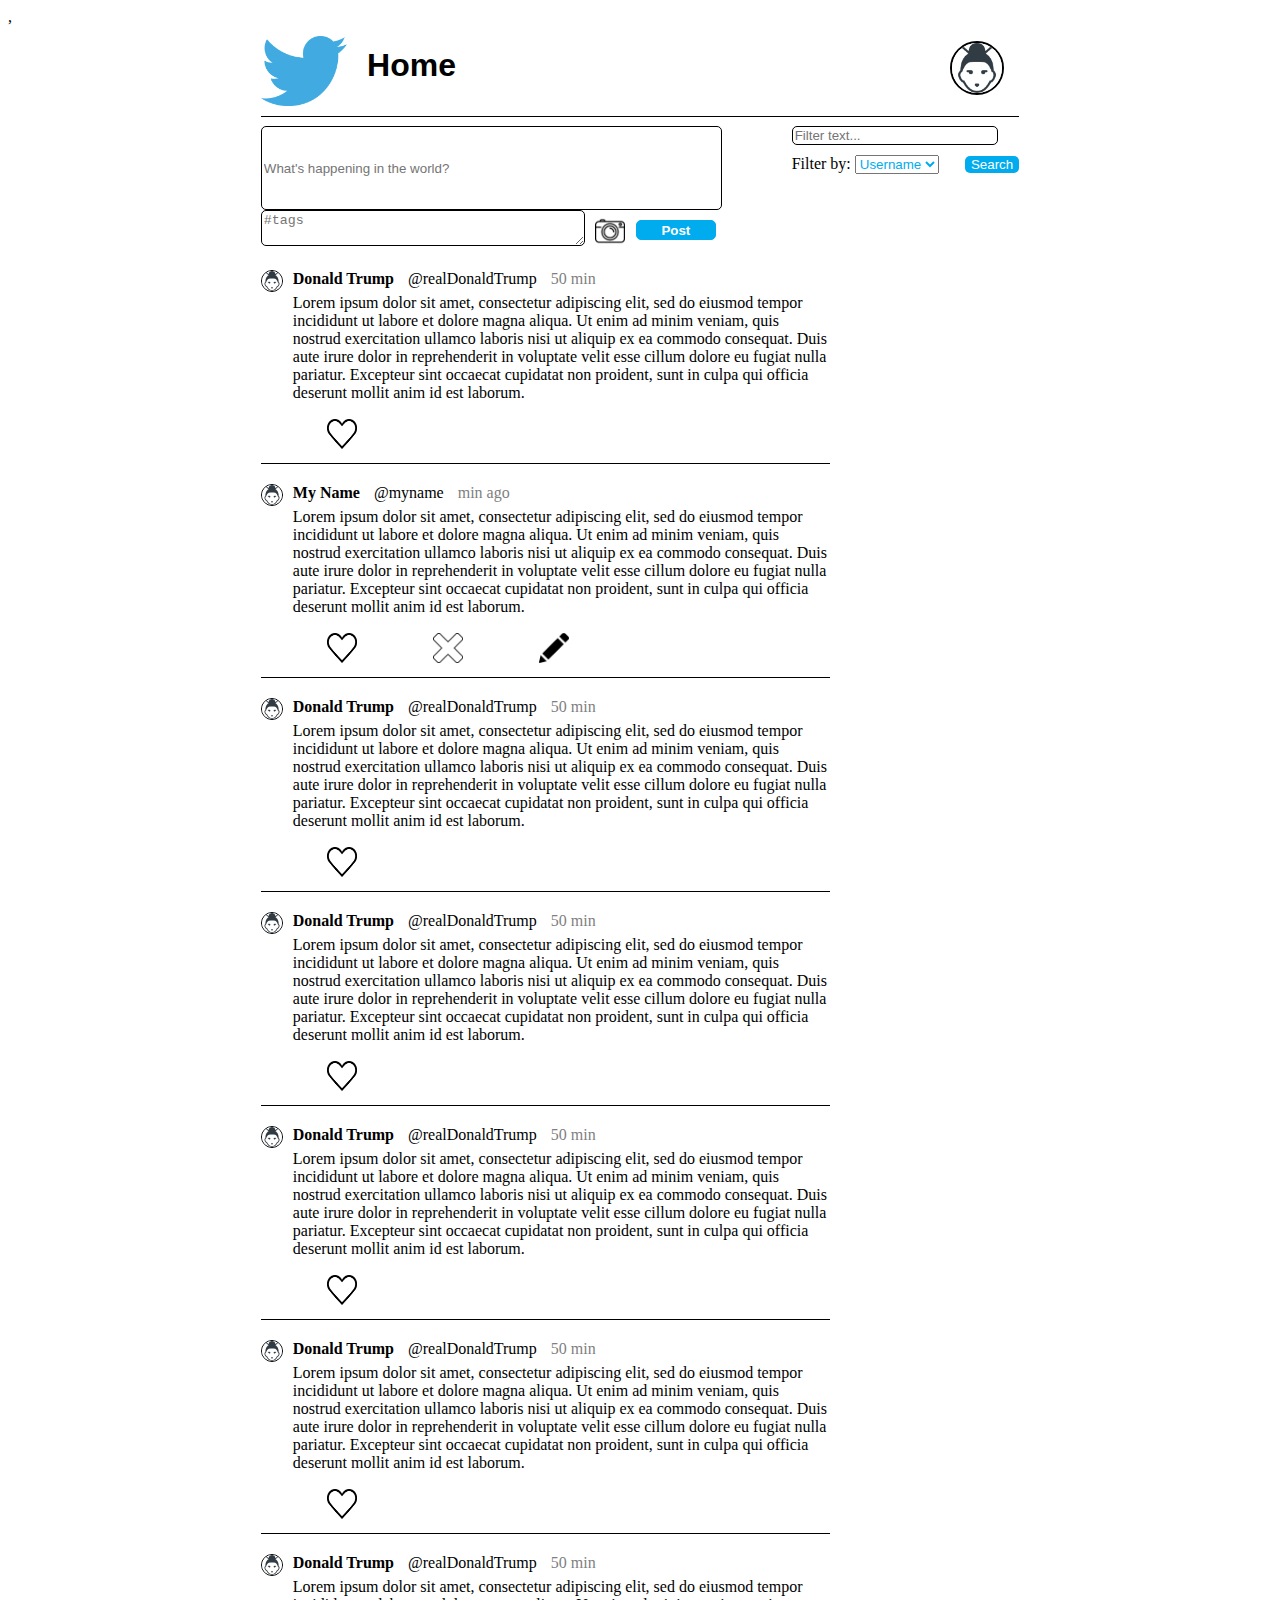
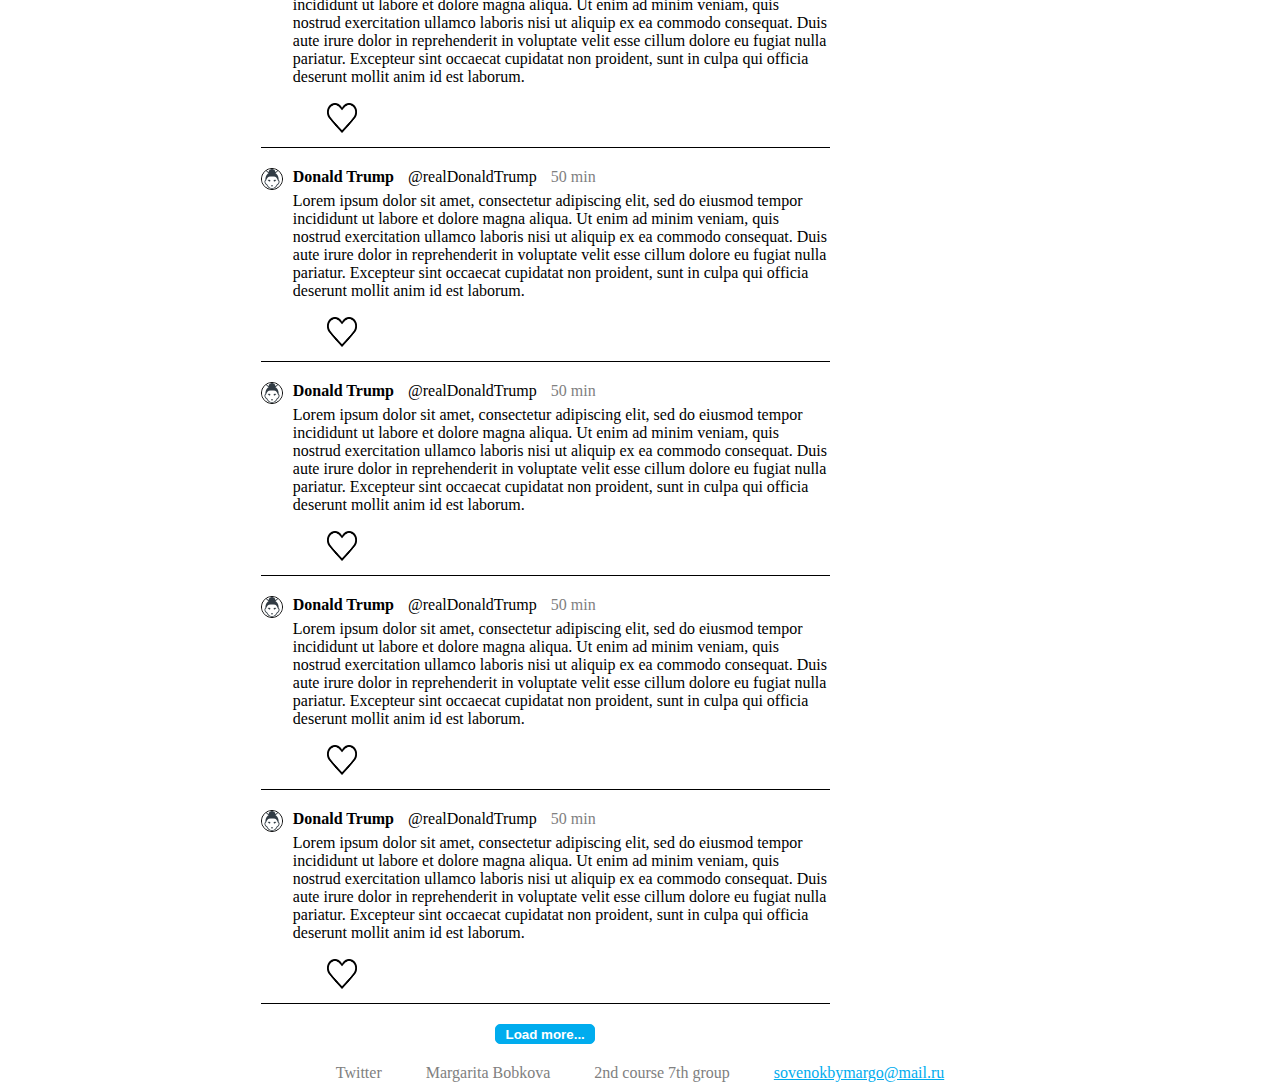
==== web/index.html @ b3d434f6 "Restructure project" ====
<!DOCTYPE html>
<html lang="en">

<head>
    <meta charset="UTF-8">
    <title>Title</title>
    <link rel="stylesheet" type="text/css" href="css/style.css"/>,
</head>
<header>
    <div id="page-container">
        <div id="content-wrap">

        </div>
    </div>
    <div class="my_header">
        <img class="profile" src="img/People.jpg" alt = "Avatar"/>
        <img src="img/Twitter_bird_logo_2012.jpg" alt = "Logo" class="logo"/>
        <h1>Home</h1>

    </div>
</header>

<div class="post_field">
    <div class="create-post">
        <label>
            <input class="input_field" type="text" name="q" placeholder="What's happening in the world?"/>
        </label>
        <textarea placeholder="#tags" name="tags" id="tags-area"></textarea>
        <button class="photo_button"><img class="image_camera" src="img/photo-camera.png" alt="Add photo button"></button>
        <input type="button" value="Post" name="Post"  class="fwm_button">
    </div>

    <div class="filter">
        <label>
            <input class="filter-query" placeholder="Filter text...">
        </label>

        <label >Filter by:</label>
        <select>
            <option value="username">Username</option>
            <option value="date">Date</option>
            <option value="hashtag">Hashtag</option>
        </select>
        <div class="filter-button">
            <button class="search">Search</button>
        </div>
    </div>
</div>

<section class="posts">
    <article class="post">
    <img class="user-avatar" src="img/People.jpg" alt="Avatar">
    <div class="post-content">
        <div class="post-details">
            <b class="full-name">Donald Trump</b>
            <p class="username">@realDonaldTrump</p>
            <p class="date">50 min</p>
        </div>
        <p class="content">Lorem ipsum dolor sit amet, consectetur adipiscing elit, sed do eiusmod tempor incididunt ut labore et dolore magna aliqua.
            Ut enim ad minim veniam, quis nostrud exercitation ullamco laboris nisi ut aliquip ex ea commodo consequat. Duis aute irure dolor in reprehenderit in voluptate velit esse cillum dolore eu fugiat nulla pariatur. Excepteur sint occaecat cupidatat non proident, sunt in culpa qui officia deserunt mollit anim id est laborum.</p>
    </div>
    <div class="user-actions">
        <button class="btn"><img class="like" src="img/img_like.png" alt="Like button"></button>
    </div>
    </article>
</section>

<section class="posts">
    <article class="post">
    <img class="user-avatar" src="img/People.jpg" alt="Avatar">
    <div class="post-content">
        <div class="post-details">
            <b class="full-name">My Name</b>
            <p class="username">@myname</p>
            <p class="date">min ago</p>
        </div>
        <p class="content">Lorem ipsum dolor sit amet, consectetur adipiscing elit, sed do eiusmod tempor incididunt ut labore et dolore magna aliqua.
            Ut enim ad minim veniam, quis nostrud exercitation ullamco laboris nisi ut aliquip ex ea commodo consequat. Duis aute irure dolor in reprehenderit in voluptate velit esse cillum dolore eu fugiat nulla pariatur. Excepteur sint occaecat cupidatat non proident, sunt in culpa qui officia deserunt mollit anim id est laborum.</p>
    </div>
    <div class="user-actions">
        <button class="btn"><img class="like" src="img/img_like.png" alt="Like button"></button>
        <button class="btn"><img class="edit" src="img/delete.png" alt="Edit button"></button>
        <button class="btn"><img class="delete" src="img/pencil-edit-button.png" alt="Trash button"></button>
    </div>
    </article>
    </section>



<section class="posts">
    <article class="post">
        <img class="user-avatar" src="img/People.jpg" alt="Avatar">
        <div class="post-content">
            <div class="post-details">
                <b class="full-name">Donald Trump</b>
                <p class="username">@realDonaldTrump</p>
                <p class="date">50 min</p>
            </div>
            <p class="content">Lorem ipsum dolor sit amet, consectetur adipiscing elit, sed do eiusmod tempor incididunt ut labore et dolore magna aliqua.
                Ut enim ad minim veniam, quis nostrud exercitation ullamco laboris nisi ut aliquip ex ea commodo consequat. Duis aute irure dolor in reprehenderit in voluptate velit esse cillum dolore eu fugiat nulla pariatur. Excepteur sint occaecat cupidatat non proident, sunt in culpa qui officia deserunt mollit anim id est laborum.</p>
        </div>
        <div class="user-actions">
            <button class="btn"><img class="like" src="img/img_like.png" alt="Like button"></button>
        </div>
    </article>
</section>


<section class="posts">
    <article class="post">
        <img class="user-avatar" src="img/People.jpg" alt="Avatar">
        <div class="post-content">
            <div class="post-details">
                <b class="full-name">Donald Trump</b>
                <p class="username">@realDonaldTrump</p>
                <p class="date">50 min</p>
            </div>
            <p class="content">Lorem ipsum dolor sit amet, consectetur adipiscing elit, sed do eiusmod tempor incididunt ut labore et dolore magna aliqua.
                Ut enim ad minim veniam, quis nostrud exercitation ullamco laboris nisi ut aliquip ex ea commodo consequat. Duis aute irure dolor in reprehenderit in voluptate velit esse cillum dolore eu fugiat nulla pariatur. Excepteur sint occaecat cupidatat non proident, sunt in culpa qui officia deserunt mollit anim id est laborum.</p>
        </div>
        <div class="user-actions">
            <button class="btn"><img class="like" src="img/img_like.png" alt="Like button"></button>
        </div>
    </article>
</section>


<section class="posts">
    <article class="post">
        <img class="user-avatar" src="img/People.jpg" alt="Avatar">
        <div class="post-content">
            <div class="post-details">
                <b class="full-name">Donald Trump</b>
                <p class="username">@realDonaldTrump</p>
                <p class="date">50 min</p>
            </div>
            <p class="content">Lorem ipsum dolor sit amet, consectetur adipiscing elit, sed do eiusmod tempor incididunt ut labore et dolore magna aliqua.
                Ut enim ad minim veniam, quis nostrud exercitation ullamco laboris nisi ut aliquip ex ea commodo consequat. Duis aute irure dolor in reprehenderit in voluptate velit esse cillum dolore eu fugiat nulla pariatur. Excepteur sint occaecat cupidatat non proident, sunt in culpa qui officia deserunt mollit anim id est laborum.</p>
        </div>
        <div class="user-actions">
            <button class="btn"><img class="like" src="img/img_like.png" alt="Like button"></button>
        </div>
    </article>
</section>



<section class="posts">
    <article class="post">
        <img class="user-avatar" src="img/People.jpg" alt="Avatar">
        <div class="post-content">
            <div class="post-details">
                <b class="full-name">Donald Trump</b>
                <p class="username">@realDonaldTrump</p>
                <p class="date">50 min</p>
            </div>
            <p class="content">Lorem ipsum dolor sit amet, consectetur adipiscing elit, sed do eiusmod tempor incididunt ut labore et dolore magna aliqua.
                Ut enim ad minim veniam, quis nostrud exercitation ullamco laboris nisi ut aliquip ex ea commodo consequat. Duis aute irure dolor in reprehenderit in voluptate velit esse cillum dolore eu fugiat nulla pariatur. Excepteur sint occaecat cupidatat non proident, sunt in culpa qui officia deserunt mollit anim id est laborum.</p>
        </div>
        <div class="user-actions">
            <button class="btn"><img class="like" src="img/img_like.png" alt="Like button"></button>
        </div>
    </article>
</section>



<section class="posts">
    <article class="post">
        <img class="user-avatar" src="img/People.jpg" alt="Avatar">
        <div class="post-content">
            <div class="post-details">
                <b class="full-name">Donald Trump</b>
                <p class="username">@realDonaldTrump</p>
                <p class="date">50 min</p>
            </div>
            <p class="content">Lorem ipsum dolor sit amet, consectetur adipiscing elit, sed do eiusmod tempor incididunt ut labore et dolore magna aliqua.
                Ut enim ad minim veniam, quis nostrud exercitation ullamco laboris nisi ut aliquip ex ea commodo consequat. Duis aute irure dolor in reprehenderit in voluptate velit esse cillum dolore eu fugiat nulla pariatur. Excepteur sint occaecat cupidatat non proident, sunt in culpa qui officia deserunt mollit anim id est laborum.</p>
        </div>
        <div class="user-actions">
            <button class="btn"><img class="like" src="img/img_like.png" alt="Like button"></button>
        </div>
    </article>
</section>


<section class="posts">
    <article class="post">
        <img class="user-avatar" src="img/People.jpg" alt="Avatar">
        <div class="post-content">
            <div class="post-details">
                <b class="full-name">Donald Trump</b>
                <p class="username">@realDonaldTrump</p>
                <p class="date">50 min</p>
            </div>
            <p class="content">Lorem ipsum dolor sit amet, consectetur adipiscing elit, sed do eiusmod tempor incididunt ut labore et dolore magna aliqua.
                Ut enim ad minim veniam, quis nostrud exercitation ullamco laboris nisi ut aliquip ex ea commodo consequat. Duis aute irure dolor in reprehenderit in voluptate velit esse cillum dolore eu fugiat nulla pariatur. Excepteur sint occaecat cupidatat non proident, sunt in culpa qui officia deserunt mollit anim id est laborum.</p>
        </div>
        <div class="user-actions">
            <button class="btn"><img class="like" src="img/img_like.png" alt="Like button"></button>
        </div>
    </article>
</section>


<section class="posts">
    <article class="post">
        <img class="user-avatar" src="img/People.jpg" alt="Avatar">
        <div class="post-content">
            <div class="post-details">
                <b class="full-name">Donald Trump</b>
                <p class="username">@realDonaldTrump</p>
                <p class="date">50 min</p>
            </div>
            <p class="content">Lorem ipsum dolor sit amet, consectetur adipiscing elit, sed do eiusmod tempor incididunt ut labore et dolore magna aliqua.
                Ut enim ad minim veniam, quis nostrud exercitation ullamco laboris nisi ut aliquip ex ea commodo consequat. Duis aute irure dolor in reprehenderit in voluptate velit esse cillum dolore eu fugiat nulla pariatur. Excepteur sint occaecat cupidatat non proident, sunt in culpa qui officia deserunt mollit anim id est laborum.</p>
        </div>
        <div class="user-actions">
            <button class="btn"><img class="like" src="img/img_like.png" alt="Like button"></button>
        </div>
    </article>
</section>


<section class="posts">
    <article class="post">
        <img class="user-avatar" src="img/People.jpg" alt="Avatar">
        <div class="post-content">
            <div class="post-details">
                <b class="full-name">Donald Trump</b>
                <p class="username">@realDonaldTrump</p>
                <p class="date">50 min</p>
            </div>
            <p class="content">Lorem ipsum dolor sit amet, consectetur adipiscing elit, sed do eiusmod tempor incididunt ut labore et dolore magna aliqua.
                Ut enim ad minim veniam, quis nostrud exercitation ullamco laboris nisi ut aliquip ex ea commodo consequat. Duis aute irure dolor in reprehenderit in voluptate velit esse cillum dolore eu fugiat nulla pariatur. Excepteur sint occaecat cupidatat non proident, sunt in culpa qui officia deserunt mollit anim id est laborum.</p>
        </div>
        <div class="user-actions">
            <button class="btn"><img class="like" src="img/img_like.png" alt="Like button"></button>
        </div>
    </article>
</section>


<section class="posts">
    <article class="post">
        <img class="user-avatar" src="img/People.jpg" alt="Avatar">
        <div class="post-content">
            <div class="post-details">
                <b class="full-name">Donald Trump</b>
                <p class="username">@realDonaldTrump</p>
                <p class="date">50 min</p>
            </div>
            <p class="content">Lorem ipsum dolor sit amet, consectetur adipiscing elit, sed do eiusmod tempor incididunt ut labore et dolore magna aliqua.
                Ut enim ad minim veniam, quis nostrud exercitation ullamco laboris nisi ut aliquip ex ea commodo consequat. Duis aute irure dolor in reprehenderit in voluptate velit esse cillum dolore eu fugiat nulla pariatur. Excepteur sint occaecat cupidatat non proident, sunt in culpa qui officia deserunt mollit anim id est laborum.</p>
        </div>
        <div class="user-actions">
            <button class="btn"><img class="like" src="img/img_like.png" alt="Like button"></button>
        </div>
    </article>
</section>


<div class = "loadMore">
    <input type = "button" value="Load more..." name="Load more" >
</div>

<footer>
    <p>Twitter</p>
    <p>Margarita Bobkova</p>
    <p>2nd course 7th group</p>
    <p><a href="mailto:sovenokbymargo@mail.ru" >
        sovenokbymargo@mail.ru</a> </p>
    <div class="wrapper">
    </div>

</footer>
</body>
</html>
---- web/css/style.css ----
.logo {
    max-height: 70px;
    padding-bottom: 10px;
    padding-top: 10px;
    float: left;
    padding-right: 20px;
}

.profile {
    max-height: 50px;
    float: right;
    margin: 15px;
    border: 2px solid black;
    border-radius: 100px;
}

.my_header{
    margin-right: 20%;
    margin-left: 20%;
}

.post_field {
    margin-right: 20%;
    margin-left: 20%;
}

.post{
    margin-right: 20%;
    margin-left: 20%;
}

.my_header {
    width: 60%;
    font-family: 'Calibri', sans-serif;
    border-bottom: solid 1px black;
    float: left;
}

.post_field {
    width: 60%;
    padding-top: 100px;
}

.create-post {
    float: left;
    margin-right: 10%;
    width: 60%;
}

.post_field .filter select {
    color: #00acee;
}

.filter-query {
    width: 200px;
    margin-bottom: 10px;
    border-radius: 5px;
    border: 1px solid black;
}

.filter-button{
    float: right;
}
.search{
    background-color: #00acee;
    border: none;
    color: white;
    border-radius: 5px;
}

.input_field[type = "text"] {
    width: 100%;
    height: 80px;
    border: 1px solid black;
    border-radius: 5px;
    vertical-align: text-top;
}

textarea {
    border: 1px solid black;
    border-radius: 5px;
    width: 70%;
}
.image_camera{
    width: 30px;
    height: 30px;
}
.photo_button {
    background-color: inherit;
    border: none;
    cursor: pointer;
    /*margin-top: px;*/
}

.fwm_button[type="button"] {
    float: right;
    width: 80px;
    height: 20px;
    color: white;
    font-weight: bold;
    margin-top: 10px;
    background-color: #00acee;
    border: 1px solid #00acee;
    border-radius: 5px;
}

.post {
    overflow: hidden;
    margin-top: 20px;
    width: 45%;
    border-bottom: 1px solid black;
    float: left;
}

.post img.user-avatar, div.post-content {
    display: table-cell;
}

.user-avatar {
    width: 20px;
    height: 20px;
    max-height: 30px;
    float: left;
    border: 1px solid black;
    border-radius: 100px;
}

.post-details p,b {
    display: inline-block;
    margin-top: -10px;
    margin-left: 10px;
}

.post-details p.date {
    color: gray;
}

.post-content p.content {
    margin-top: -10px;
    margin-left: 10px;
}
.post div.user-actions img.like{
    width: 30px;
    height: 30px;
}

.post img.userPost {
    max-height: 30px;
    float: left;
    border: 1px solid black;
    border-radius: 100px;
}

.post div.user-actions img {
    width: 30px;
    height: 30px;
}

.post div.user-actions {
    display: inline;
    align-items: center;
}

.loadMore{
    margin-left: 20%;
    margin-right: 20%;
    width: 45%;
    text-align: center;
}

.loadMore input[type = "button"]{
    margin-top: 20px;
    width: 100px;
    height: 20px;
    font-weight: bold;
    color: white;
    background-color: #00acee;
    border: 1px solid #00acee;
    border-radius: 5px;
}

footer {
    margin-right: 20%;
    margin-left: 20%;
    margin-top: 20px;
    width: 60%;
    text-align: center;
    clear: both;
    position: relative;
}

footer p {
    margin: 0 20px;
    display: inline-block;
    color: gray;
}

footer a {
    color: #00acee;
}

.btn {
    background-color: inherit;
    border: none;
    cursor: pointer;
    margin-left: 60px;
    margin-bottom: 10px;
}
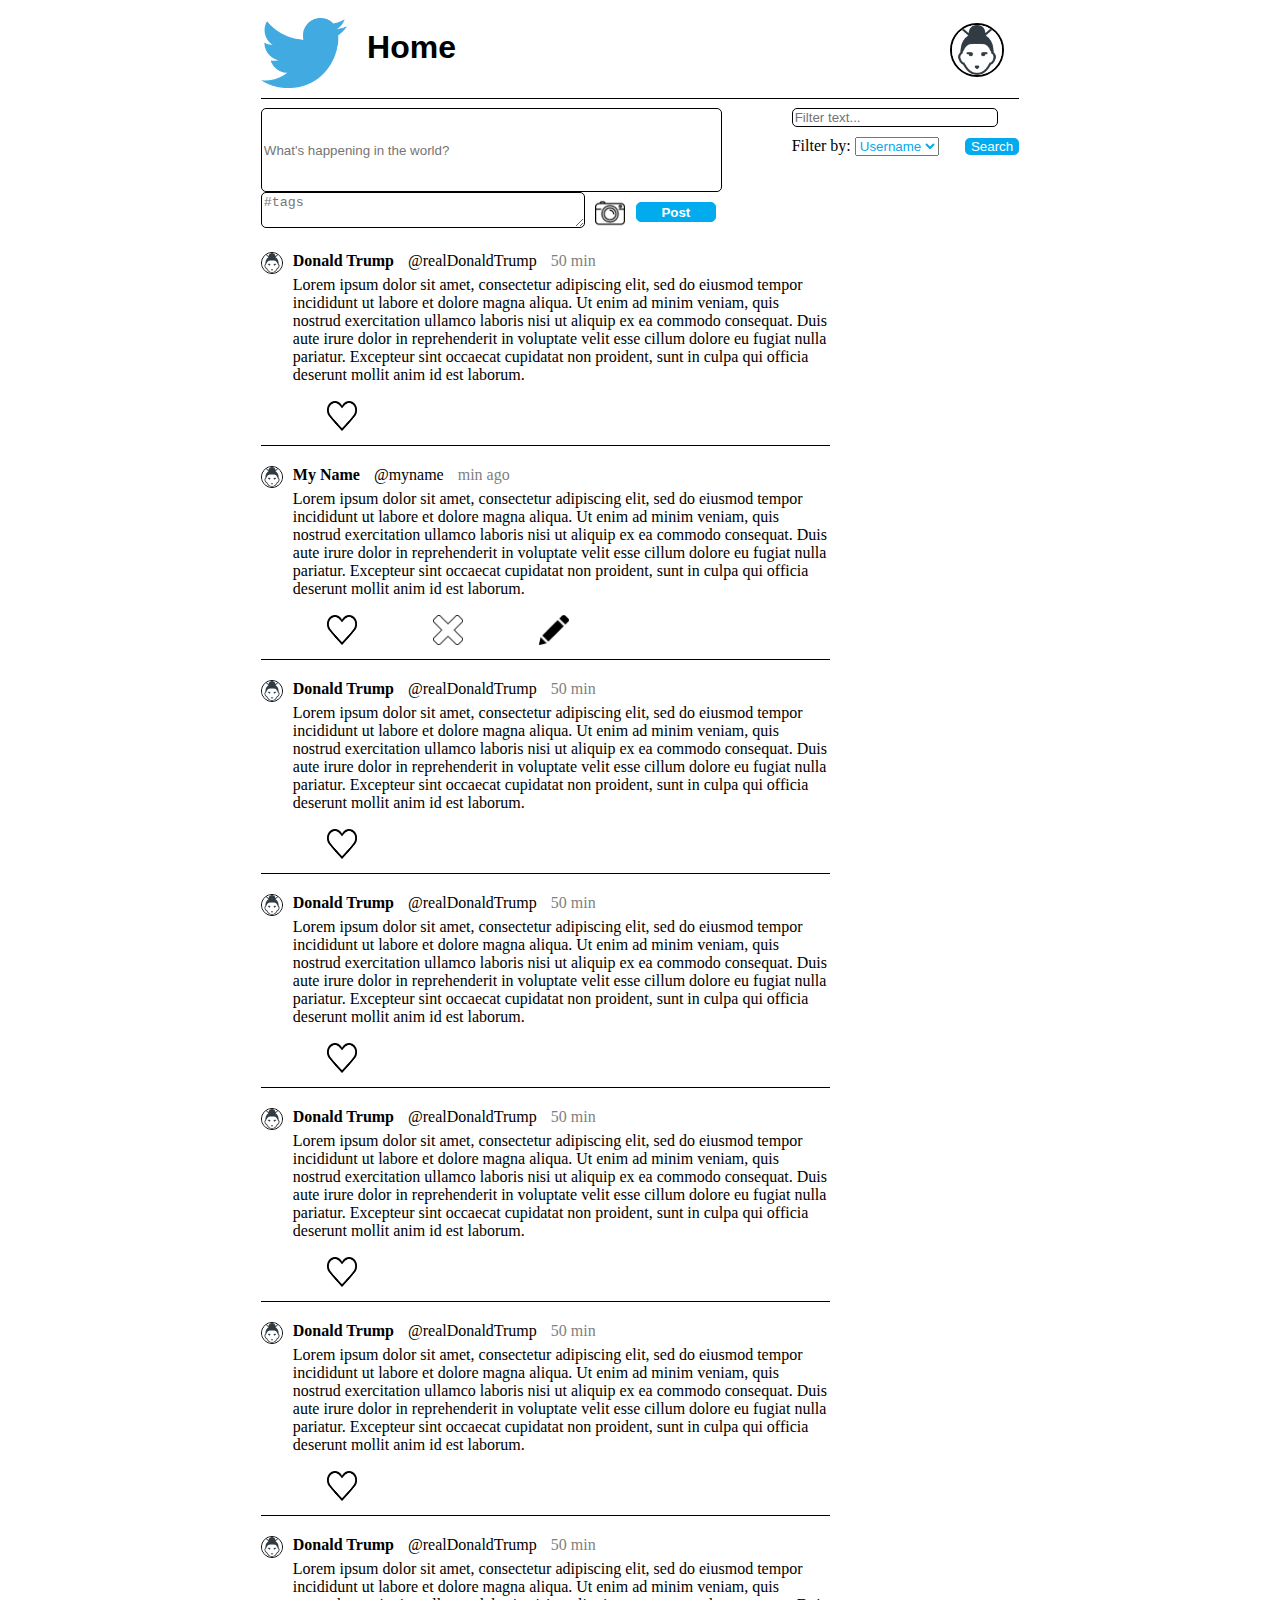
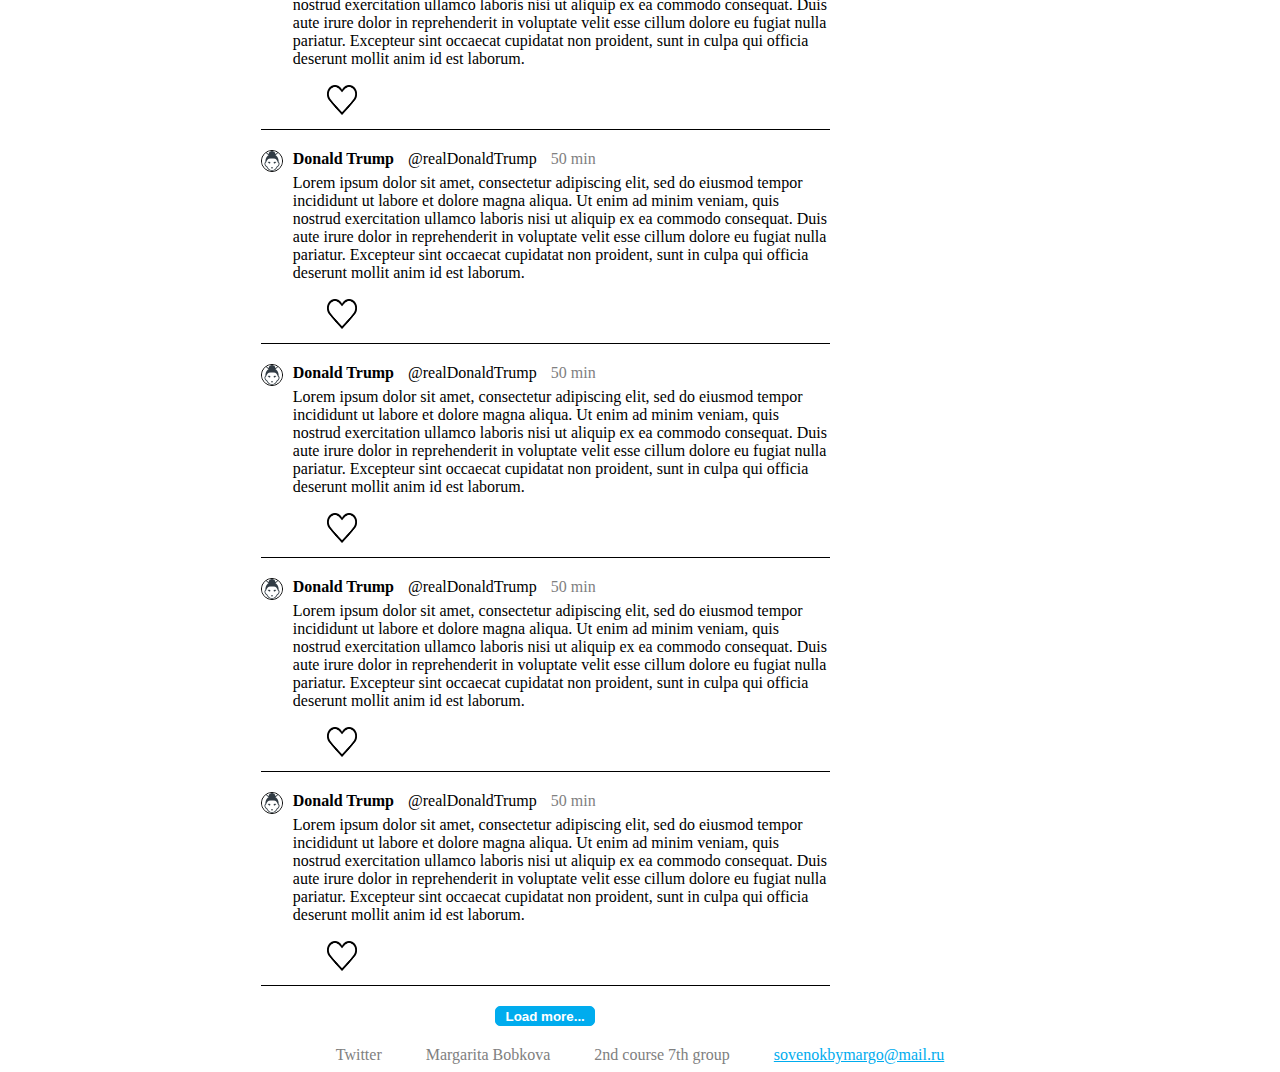
==== commit 720d47c5: "Reformat code" ====
--- a/web/index.html
+++ b/web/index.html
@@ -4,7 +4,7 @@
 <head>
     <meta charset="UTF-8">
     <title>Title</title>
-    <link rel="stylesheet" type="text/css" href="css/style.css"/>,
+    <link href="css/style.css" rel="stylesheet" type="text/css"/>
 </head>
 <header>
     <div id="page-container">
@@ -13,8 +13,8 @@
         </div>
     </div>
     <div class="my_header">
-        <img class="profile" src="img/People.jpg" alt = "Avatar"/>
-        <img src="img/Twitter_bird_logo_2012.jpg" alt = "Logo" class="logo"/>
+        <img alt="Avatar" class="profile" src="img/People.jpg"/>
+        <img alt="Logo" class="logo" src="img/Twitter_bird_logo_2012.jpg"/>
         <h1>Home</h1>
 
     </div>
@@ -23,11 +23,12 @@
 <div class="post_field">
     <div class="create-post">
         <label>
-            <input class="input_field" type="text" name="q" placeholder="What's happening in the world?"/>
+            <input class="input_field" name="q" placeholder="What's happening in the world?" type="text"/>
         </label>
-        <textarea placeholder="#tags" name="tags" id="tags-area"></textarea>
-        <button class="photo_button"><img class="image_camera" src="img/photo-camera.png" alt="Add photo button"></button>
-        <input type="button" value="Post" name="Post"  class="fwm_button">
+        <textarea id="tags-area" name="tags" placeholder="#tags"></textarea>
+        <button class="photo_button"><img alt="Add photo button" class="image_camera" src="img/photo-camera.png">
+        </button>
+        <input class="fwm_button" name="Post" type="button" value="Post">
     </div>
 
     <div class="filter">
@@ -35,7 +36,7 @@
             <input class="filter-query" placeholder="Filter text...">
         </label>
 
-        <label >Filter by:</label>
+        <label>Filter by:</label>
         <select>
             <option value="username">Username</option>
             <option value="date">Date</option>
@@ -49,227 +50,268 @@
 
 <section class="posts">
     <article class="post">
-    <img class="user-avatar" src="img/People.jpg" alt="Avatar">
-    <div class="post-content">
-        <div class="post-details">
-            <b class="full-name">Donald Trump</b>
-            <p class="username">@realDonaldTrump</p>
-            <p class="date">50 min</p>
-        </div>
-        <p class="content">Lorem ipsum dolor sit amet, consectetur adipiscing elit, sed do eiusmod tempor incididunt ut labore et dolore magna aliqua.
-            Ut enim ad minim veniam, quis nostrud exercitation ullamco laboris nisi ut aliquip ex ea commodo consequat. Duis aute irure dolor in reprehenderit in voluptate velit esse cillum dolore eu fugiat nulla pariatur. Excepteur sint occaecat cupidatat non proident, sunt in culpa qui officia deserunt mollit anim id est laborum.</p>
-    </div>
-    <div class="user-actions">
-        <button class="btn"><img class="like" src="img/img_like.png" alt="Like button"></button>
-    </div>
-    </article>
-</section>
-
-<section class="posts">
-    <article class="post">
-    <img class="user-avatar" src="img/People.jpg" alt="Avatar">
-    <div class="post-content">
-        <div class="post-details">
-            <b class="full-name">My Name</b>
-            <p class="username">@myname</p>
-            <p class="date">min ago</p>
-        </div>
-        <p class="content">Lorem ipsum dolor sit amet, consectetur adipiscing elit, sed do eiusmod tempor incididunt ut labore et dolore magna aliqua.
-            Ut enim ad minim veniam, quis nostrud exercitation ullamco laboris nisi ut aliquip ex ea commodo consequat. Duis aute irure dolor in reprehenderit in voluptate velit esse cillum dolore eu fugiat nulla pariatur. Excepteur sint occaecat cupidatat non proident, sunt in culpa qui officia deserunt mollit anim id est laborum.</p>
-    </div>
-    <div class="user-actions">
-        <button class="btn"><img class="like" src="img/img_like.png" alt="Like button"></button>
-        <button class="btn"><img class="edit" src="img/delete.png" alt="Edit button"></button>
-        <button class="btn"><img class="delete" src="img/pencil-edit-button.png" alt="Trash button"></button>
-    </div>
-    </article>
-    </section>
-
-
-
-<section class="posts">
-    <article class="post">
-        <img class="user-avatar" src="img/People.jpg" alt="Avatar">
-        <div class="post-content">
-            <div class="post-details">
-                <b class="full-name">Donald Trump</b>
-                <p class="username">@realDonaldTrump</p>
-                <p class="date">50 min</p>
-            </div>
-            <p class="content">Lorem ipsum dolor sit amet, consectetur adipiscing elit, sed do eiusmod tempor incididunt ut labore et dolore magna aliqua.
-                Ut enim ad minim veniam, quis nostrud exercitation ullamco laboris nisi ut aliquip ex ea commodo consequat. Duis aute irure dolor in reprehenderit in voluptate velit esse cillum dolore eu fugiat nulla pariatur. Excepteur sint occaecat cupidatat non proident, sunt in culpa qui officia deserunt mollit anim id est laborum.</p>
-        </div>
-        <div class="user-actions">
-            <button class="btn"><img class="like" src="img/img_like.png" alt="Like button"></button>
-        </div>
-    </article>
-</section>
-
-
-<section class="posts">
-    <article class="post">
-        <img class="user-avatar" src="img/People.jpg" alt="Avatar">
-        <div class="post-content">
-            <div class="post-details">
-                <b class="full-name">Donald Trump</b>
-                <p class="username">@realDonaldTrump</p>
-                <p class="date">50 min</p>
-            </div>
-            <p class="content">Lorem ipsum dolor sit amet, consectetur adipiscing elit, sed do eiusmod tempor incididunt ut labore et dolore magna aliqua.
-                Ut enim ad minim veniam, quis nostrud exercitation ullamco laboris nisi ut aliquip ex ea commodo consequat. Duis aute irure dolor in reprehenderit in voluptate velit esse cillum dolore eu fugiat nulla pariatur. Excepteur sint occaecat cupidatat non proident, sunt in culpa qui officia deserunt mollit anim id est laborum.</p>
-        </div>
-        <div class="user-actions">
-            <button class="btn"><img class="like" src="img/img_like.png" alt="Like button"></button>
-        </div>
-    </article>
-</section>
-
-
-<section class="posts">
-    <article class="post">
-        <img class="user-avatar" src="img/People.jpg" alt="Avatar">
-        <div class="post-content">
-            <div class="post-details">
-                <b class="full-name">Donald Trump</b>
-                <p class="username">@realDonaldTrump</p>
-                <p class="date">50 min</p>
-            </div>
-            <p class="content">Lorem ipsum dolor sit amet, consectetur adipiscing elit, sed do eiusmod tempor incididunt ut labore et dolore magna aliqua.
-                Ut enim ad minim veniam, quis nostrud exercitation ullamco laboris nisi ut aliquip ex ea commodo consequat. Duis aute irure dolor in reprehenderit in voluptate velit esse cillum dolore eu fugiat nulla pariatur. Excepteur sint occaecat cupidatat non proident, sunt in culpa qui officia deserunt mollit anim id est laborum.</p>
-        </div>
-        <div class="user-actions">
-            <button class="btn"><img class="like" src="img/img_like.png" alt="Like button"></button>
-        </div>
-    </article>
-</section>
-
-
-
-<section class="posts">
-    <article class="post">
-        <img class="user-avatar" src="img/People.jpg" alt="Avatar">
-        <div class="post-content">
-            <div class="post-details">
-                <b class="full-name">Donald Trump</b>
-                <p class="username">@realDonaldTrump</p>
-                <p class="date">50 min</p>
-            </div>
-            <p class="content">Lorem ipsum dolor sit amet, consectetur adipiscing elit, sed do eiusmod tempor incididunt ut labore et dolore magna aliqua.
-                Ut enim ad minim veniam, quis nostrud exercitation ullamco laboris nisi ut aliquip ex ea commodo consequat. Duis aute irure dolor in reprehenderit in voluptate velit esse cillum dolore eu fugiat nulla pariatur. Excepteur sint occaecat cupidatat non proident, sunt in culpa qui officia deserunt mollit anim id est laborum.</p>
-        </div>
-        <div class="user-actions">
-            <button class="btn"><img class="like" src="img/img_like.png" alt="Like button"></button>
-        </div>
-    </article>
-</section>
-
-
-
-<section class="posts">
-    <article class="post">
-        <img class="user-avatar" src="img/People.jpg" alt="Avatar">
-        <div class="post-content">
-            <div class="post-details">
-                <b class="full-name">Donald Trump</b>
-                <p class="username">@realDonaldTrump</p>
-                <p class="date">50 min</p>
-            </div>
-            <p class="content">Lorem ipsum dolor sit amet, consectetur adipiscing elit, sed do eiusmod tempor incididunt ut labore et dolore magna aliqua.
-                Ut enim ad minim veniam, quis nostrud exercitation ullamco laboris nisi ut aliquip ex ea commodo consequat. Duis aute irure dolor in reprehenderit in voluptate velit esse cillum dolore eu fugiat nulla pariatur. Excepteur sint occaecat cupidatat non proident, sunt in culpa qui officia deserunt mollit anim id est laborum.</p>
-        </div>
-        <div class="user-actions">
-            <button class="btn"><img class="like" src="img/img_like.png" alt="Like button"></button>
-        </div>
-    </article>
-</section>
-
-
-<section class="posts">
-    <article class="post">
-        <img class="user-avatar" src="img/People.jpg" alt="Avatar">
-        <div class="post-content">
-            <div class="post-details">
-                <b class="full-name">Donald Trump</b>
-                <p class="username">@realDonaldTrump</p>
-                <p class="date">50 min</p>
-            </div>
-            <p class="content">Lorem ipsum dolor sit amet, consectetur adipiscing elit, sed do eiusmod tempor incididunt ut labore et dolore magna aliqua.
-                Ut enim ad minim veniam, quis nostrud exercitation ullamco laboris nisi ut aliquip ex ea commodo consequat. Duis aute irure dolor in reprehenderit in voluptate velit esse cillum dolore eu fugiat nulla pariatur. Excepteur sint occaecat cupidatat non proident, sunt in culpa qui officia deserunt mollit anim id est laborum.</p>
-        </div>
-        <div class="user-actions">
-            <button class="btn"><img class="like" src="img/img_like.png" alt="Like button"></button>
-        </div>
-    </article>
-</section>
-
-
-<section class="posts">
-    <article class="post">
-        <img class="user-avatar" src="img/People.jpg" alt="Avatar">
-        <div class="post-content">
-            <div class="post-details">
-                <b class="full-name">Donald Trump</b>
-                <p class="username">@realDonaldTrump</p>
-                <p class="date">50 min</p>
-            </div>
-            <p class="content">Lorem ipsum dolor sit amet, consectetur adipiscing elit, sed do eiusmod tempor incididunt ut labore et dolore magna aliqua.
-                Ut enim ad minim veniam, quis nostrud exercitation ullamco laboris nisi ut aliquip ex ea commodo consequat. Duis aute irure dolor in reprehenderit in voluptate velit esse cillum dolore eu fugiat nulla pariatur. Excepteur sint occaecat cupidatat non proident, sunt in culpa qui officia deserunt mollit anim id est laborum.</p>
-        </div>
-        <div class="user-actions">
-            <button class="btn"><img class="like" src="img/img_like.png" alt="Like button"></button>
-        </div>
-    </article>
-</section>
-
-
-<section class="posts">
-    <article class="post">
-        <img class="user-avatar" src="img/People.jpg" alt="Avatar">
-        <div class="post-content">
-            <div class="post-details">
-                <b class="full-name">Donald Trump</b>
-                <p class="username">@realDonaldTrump</p>
-                <p class="date">50 min</p>
-            </div>
-            <p class="content">Lorem ipsum dolor sit amet, consectetur adipiscing elit, sed do eiusmod tempor incididunt ut labore et dolore magna aliqua.
-                Ut enim ad minim veniam, quis nostrud exercitation ullamco laboris nisi ut aliquip ex ea commodo consequat. Duis aute irure dolor in reprehenderit in voluptate velit esse cillum dolore eu fugiat nulla pariatur. Excepteur sint occaecat cupidatat non proident, sunt in culpa qui officia deserunt mollit anim id est laborum.</p>
-        </div>
-        <div class="user-actions">
-            <button class="btn"><img class="like" src="img/img_like.png" alt="Like button"></button>
-        </div>
-    </article>
-</section>
-
-
-<section class="posts">
-    <article class="post">
-        <img class="user-avatar" src="img/People.jpg" alt="Avatar">
-        <div class="post-content">
-            <div class="post-details">
-                <b class="full-name">Donald Trump</b>
-                <p class="username">@realDonaldTrump</p>
-                <p class="date">50 min</p>
-            </div>
-            <p class="content">Lorem ipsum dolor sit amet, consectetur adipiscing elit, sed do eiusmod tempor incididunt ut labore et dolore magna aliqua.
-                Ut enim ad minim veniam, quis nostrud exercitation ullamco laboris nisi ut aliquip ex ea commodo consequat. Duis aute irure dolor in reprehenderit in voluptate velit esse cillum dolore eu fugiat nulla pariatur. Excepteur sint occaecat cupidatat non proident, sunt in culpa qui officia deserunt mollit anim id est laborum.</p>
-        </div>
-        <div class="user-actions">
-            <button class="btn"><img class="like" src="img/img_like.png" alt="Like button"></button>
-        </div>
-    </article>
-</section>
-
-
-<div class = "loadMore">
-    <input type = "button" value="Load more..." name="Load more" >
+        <img alt="Avatar" class="user-avatar" src="img/People.jpg">
+        <div class="post-content">
+            <div class="post-details">
+                <b class="full-name">Donald Trump</b>
+                <p class="username">@realDonaldTrump</p>
+                <p class="date">50 min</p>
+            </div>
+            <p class="content">Lorem ipsum dolor sit amet, consectetur adipiscing elit, sed do eiusmod tempor incididunt
+                ut labore et dolore magna aliqua.
+                Ut enim ad minim veniam, quis nostrud exercitation ullamco laboris nisi ut aliquip ex ea commodo
+                consequat. Duis aute irure dolor in reprehenderit in voluptate velit esse cillum dolore eu fugiat nulla
+                pariatur. Excepteur sint occaecat cupidatat non proident, sunt in culpa qui officia deserunt mollit anim
+                id est laborum.</p>
+        </div>
+        <div class="user-actions">
+            <button class="btn"><img alt="Like button" class="like" src="img/img_like.png"></button>
+        </div>
+    </article>
+</section>
+
+<section class="posts">
+    <article class="post">
+        <img alt="Avatar" class="user-avatar" src="img/People.jpg">
+        <div class="post-content">
+            <div class="post-details">
+                <b class="full-name">My Name</b>
+                <p class="username">@myname</p>
+                <p class="date">min ago</p>
+            </div>
+            <p class="content">Lorem ipsum dolor sit amet, consectetur adipiscing elit, sed do eiusmod tempor incididunt
+                ut labore et dolore magna aliqua.
+                Ut enim ad minim veniam, quis nostrud exercitation ullamco laboris nisi ut aliquip ex ea commodo
+                consequat. Duis aute irure dolor in reprehenderit in voluptate velit esse cillum dolore eu fugiat nulla
+                pariatur. Excepteur sint occaecat cupidatat non proident, sunt in culpa qui officia deserunt mollit anim
+                id est laborum.</p>
+        </div>
+        <div class="user-actions">
+            <button class="btn"><img alt="Like button" class="like" src="img/img_like.png"></button>
+            <button class="btn"><img alt="Edit button" class="edit" src="img/delete.png"></button>
+            <button class="btn"><img alt="Trash button" class="delete" src="img/pencil-edit-button.png"></button>
+        </div>
+    </article>
+</section>
+
+
+<section class="posts">
+    <article class="post">
+        <img alt="Avatar" class="user-avatar" src="img/People.jpg">
+        <div class="post-content">
+            <div class="post-details">
+                <b class="full-name">Donald Trump</b>
+                <p class="username">@realDonaldTrump</p>
+                <p class="date">50 min</p>
+            </div>
+            <p class="content">Lorem ipsum dolor sit amet, consectetur adipiscing elit, sed do eiusmod tempor incididunt
+                ut labore et dolore magna aliqua.
+                Ut enim ad minim veniam, quis nostrud exercitation ullamco laboris nisi ut aliquip ex ea commodo
+                consequat. Duis aute irure dolor in reprehenderit in voluptate velit esse cillum dolore eu fugiat nulla
+                pariatur. Excepteur sint occaecat cupidatat non proident, sunt in culpa qui officia deserunt mollit anim
+                id est laborum.</p>
+        </div>
+        <div class="user-actions">
+            <button class="btn"><img alt="Like button" class="like" src="img/img_like.png"></button>
+        </div>
+    </article>
+</section>
+
+
+<section class="posts">
+    <article class="post">
+        <img alt="Avatar" class="user-avatar" src="img/People.jpg">
+        <div class="post-content">
+            <div class="post-details">
+                <b class="full-name">Donald Trump</b>
+                <p class="username">@realDonaldTrump</p>
+                <p class="date">50 min</p>
+            </div>
+            <p class="content">Lorem ipsum dolor sit amet, consectetur adipiscing elit, sed do eiusmod tempor incididunt
+                ut labore et dolore magna aliqua.
+                Ut enim ad minim veniam, quis nostrud exercitation ullamco laboris nisi ut aliquip ex ea commodo
+                consequat. Duis aute irure dolor in reprehenderit in voluptate velit esse cillum dolore eu fugiat nulla
+                pariatur. Excepteur sint occaecat cupidatat non proident, sunt in culpa qui officia deserunt mollit anim
+                id est laborum.</p>
+        </div>
+        <div class="user-actions">
+            <button class="btn"><img alt="Like button" class="like" src="img/img_like.png"></button>
+        </div>
+    </article>
+</section>
+
+
+<section class="posts">
+    <article class="post">
+        <img alt="Avatar" class="user-avatar" src="img/People.jpg">
+        <div class="post-content">
+            <div class="post-details">
+                <b class="full-name">Donald Trump</b>
+                <p class="username">@realDonaldTrump</p>
+                <p class="date">50 min</p>
+            </div>
+            <p class="content">Lorem ipsum dolor sit amet, consectetur adipiscing elit, sed do eiusmod tempor incididunt
+                ut labore et dolore magna aliqua.
+                Ut enim ad minim veniam, quis nostrud exercitation ullamco laboris nisi ut aliquip ex ea commodo
+                consequat. Duis aute irure dolor in reprehenderit in voluptate velit esse cillum dolore eu fugiat nulla
+                pariatur. Excepteur sint occaecat cupidatat non proident, sunt in culpa qui officia deserunt mollit anim
+                id est laborum.</p>
+        </div>
+        <div class="user-actions">
+            <button class="btn"><img alt="Like button" class="like" src="img/img_like.png"></button>
+        </div>
+    </article>
+</section>
+
+
+<section class="posts">
+    <article class="post">
+        <img alt="Avatar" class="user-avatar" src="img/People.jpg">
+        <div class="post-content">
+            <div class="post-details">
+                <b class="full-name">Donald Trump</b>
+                <p class="username">@realDonaldTrump</p>
+                <p class="date">50 min</p>
+            </div>
+            <p class="content">Lorem ipsum dolor sit amet, consectetur adipiscing elit, sed do eiusmod tempor incididunt
+                ut labore et dolore magna aliqua.
+                Ut enim ad minim veniam, quis nostrud exercitation ullamco laboris nisi ut aliquip ex ea commodo
+                consequat. Duis aute irure dolor in reprehenderit in voluptate velit esse cillum dolore eu fugiat nulla
+                pariatur. Excepteur sint occaecat cupidatat non proident, sunt in culpa qui officia deserunt mollit anim
+                id est laborum.</p>
+        </div>
+        <div class="user-actions">
+            <button class="btn"><img alt="Like button" class="like" src="img/img_like.png"></button>
+        </div>
+    </article>
+</section>
+
+
+<section class="posts">
+    <article class="post">
+        <img alt="Avatar" class="user-avatar" src="img/People.jpg">
+        <div class="post-content">
+            <div class="post-details">
+                <b class="full-name">Donald Trump</b>
+                <p class="username">@realDonaldTrump</p>
+                <p class="date">50 min</p>
+            </div>
+            <p class="content">Lorem ipsum dolor sit amet, consectetur adipiscing elit, sed do eiusmod tempor incididunt
+                ut labore et dolore magna aliqua.
+                Ut enim ad minim veniam, quis nostrud exercitation ullamco laboris nisi ut aliquip ex ea commodo
+                consequat. Duis aute irure dolor in reprehenderit in voluptate velit esse cillum dolore eu fugiat nulla
+                pariatur. Excepteur sint occaecat cupidatat non proident, sunt in culpa qui officia deserunt mollit anim
+                id est laborum.</p>
+        </div>
+        <div class="user-actions">
+            <button class="btn"><img alt="Like button" class="like" src="img/img_like.png"></button>
+        </div>
+    </article>
+</section>
+
+
+<section class="posts">
+    <article class="post">
+        <img alt="Avatar" class="user-avatar" src="img/People.jpg">
+        <div class="post-content">
+            <div class="post-details">
+                <b class="full-name">Donald Trump</b>
+                <p class="username">@realDonaldTrump</p>
+                <p class="date">50 min</p>
+            </div>
+            <p class="content">Lorem ipsum dolor sit amet, consectetur adipiscing elit, sed do eiusmod tempor incididunt
+                ut labore et dolore magna aliqua.
+                Ut enim ad minim veniam, quis nostrud exercitation ullamco laboris nisi ut aliquip ex ea commodo
+                consequat. Duis aute irure dolor in reprehenderit in voluptate velit esse cillum dolore eu fugiat nulla
+                pariatur. Excepteur sint occaecat cupidatat non proident, sunt in culpa qui officia deserunt mollit anim
+                id est laborum.</p>
+        </div>
+        <div class="user-actions">
+            <button class="btn"><img alt="Like button" class="like" src="img/img_like.png"></button>
+        </div>
+    </article>
+</section>
+
+
+<section class="posts">
+    <article class="post">
+        <img alt="Avatar" class="user-avatar" src="img/People.jpg">
+        <div class="post-content">
+            <div class="post-details">
+                <b class="full-name">Donald Trump</b>
+                <p class="username">@realDonaldTrump</p>
+                <p class="date">50 min</p>
+            </div>
+            <p class="content">Lorem ipsum dolor sit amet, consectetur adipiscing elit, sed do eiusmod tempor incididunt
+                ut labore et dolore magna aliqua.
+                Ut enim ad minim veniam, quis nostrud exercitation ullamco laboris nisi ut aliquip ex ea commodo
+                consequat. Duis aute irure dolor in reprehenderit in voluptate velit esse cillum dolore eu fugiat nulla
+                pariatur. Excepteur sint occaecat cupidatat non proident, sunt in culpa qui officia deserunt mollit anim
+                id est laborum.</p>
+        </div>
+        <div class="user-actions">
+            <button class="btn"><img alt="Like button" class="like" src="img/img_like.png"></button>
+        </div>
+    </article>
+</section>
+
+
+<section class="posts">
+    <article class="post">
+        <img alt="Avatar" class="user-avatar" src="img/People.jpg">
+        <div class="post-content">
+            <div class="post-details">
+                <b class="full-name">Donald Trump</b>
+                <p class="username">@realDonaldTrump</p>
+                <p class="date">50 min</p>
+            </div>
+            <p class="content">Lorem ipsum dolor sit amet, consectetur adipiscing elit, sed do eiusmod tempor incididunt
+                ut labore et dolore magna aliqua.
+                Ut enim ad minim veniam, quis nostrud exercitation ullamco laboris nisi ut aliquip ex ea commodo
+                consequat. Duis aute irure dolor in reprehenderit in voluptate velit esse cillum dolore eu fugiat nulla
+                pariatur. Excepteur sint occaecat cupidatat non proident, sunt in culpa qui officia deserunt mollit anim
+                id est laborum.</p>
+        </div>
+        <div class="user-actions">
+            <button class="btn"><img alt="Like button" class="like" src="img/img_like.png"></button>
+        </div>
+    </article>
+</section>
+
+
+<section class="posts">
+    <article class="post">
+        <img alt="Avatar" class="user-avatar" src="img/People.jpg">
+        <div class="post-content">
+            <div class="post-details">
+                <b class="full-name">Donald Trump</b>
+                <p class="username">@realDonaldTrump</p>
+                <p class="date">50 min</p>
+            </div>
+            <p class="content">Lorem ipsum dolor sit amet, consectetur adipiscing elit, sed do eiusmod tempor incididunt
+                ut labore et dolore magna aliqua.
+                Ut enim ad minim veniam, quis nostrud exercitation ullamco laboris nisi ut aliquip ex ea commodo
+                consequat. Duis aute irure dolor in reprehenderit in voluptate velit esse cillum dolore eu fugiat nulla
+                pariatur. Excepteur sint occaecat cupidatat non proident, sunt in culpa qui officia deserunt mollit anim
+                id est laborum.</p>
+        </div>
+        <div class="user-actions">
+            <button class="btn"><img alt="Like button" class="like" src="img/img_like.png"></button>
+        </div>
+    </article>
+</section>
+
+
+<div class="loadMore">
+    <input name="Load more" type="button" value="Load more...">
 </div>
 
 <footer>
     <p>Twitter</p>
     <p>Margarita Bobkova</p>
     <p>2nd course 7th group</p>
-    <p><a href="mailto:sovenokbymargo@mail.ru" >
-        sovenokbymargo@mail.ru</a> </p>
+    <p><a href="mailto:sovenokbymargo@mail.ru">
+        sovenokbymargo@mail.ru</a></p>
     <div class="wrapper">
     </div>
 
--- a/web/css/style.css
+++ b/web/css/style.css
@@ -14,7 +14,7 @@
     border-radius: 100px;
 }
 
-.my_header{
+.my_header {
     margin-right: 20%;
     margin-left: 20%;
 }
@@ -24,7 +24,7 @@
     margin-left: 20%;
 }
 
-.post{
+.post {
     margin-right: 20%;
     margin-left: 20%;
 }
@@ -58,10 +58,11 @@
     border: 1px solid black;
 }
 
-.filter-button{
+.filter-button {
     float: right;
 }
-.search{
+
+.search {
     background-color: #00acee;
     border: none;
     color: white;
@@ -81,10 +82,12 @@
     border-radius: 5px;
     width: 70%;
 }
-.image_camera{
+
+.image_camera {
     width: 30px;
     height: 30px;
 }
+
 .photo_button {
     background-color: inherit;
     border: none;
@@ -125,7 +128,7 @@
     border-radius: 100px;
 }
 
-.post-details p,b {
+.post-details p, b {
     display: inline-block;
     margin-top: -10px;
     margin-left: 10px;
@@ -139,7 +142,8 @@
     margin-top: -10px;
     margin-left: 10px;
 }
-.post div.user-actions img.like{
+
+.post div.user-actions img.like {
     width: 30px;
     height: 30px;
 }
@@ -161,14 +165,14 @@
     align-items: center;
 }
 
-.loadMore{
+.loadMore {
     margin-left: 20%;
     margin-right: 20%;
     width: 45%;
     text-align: center;
 }
 
-.loadMore input[type = "button"]{
+.loadMore input[type = "button"] {
     margin-top: 20px;
     width: 100px;
     height: 20px;
